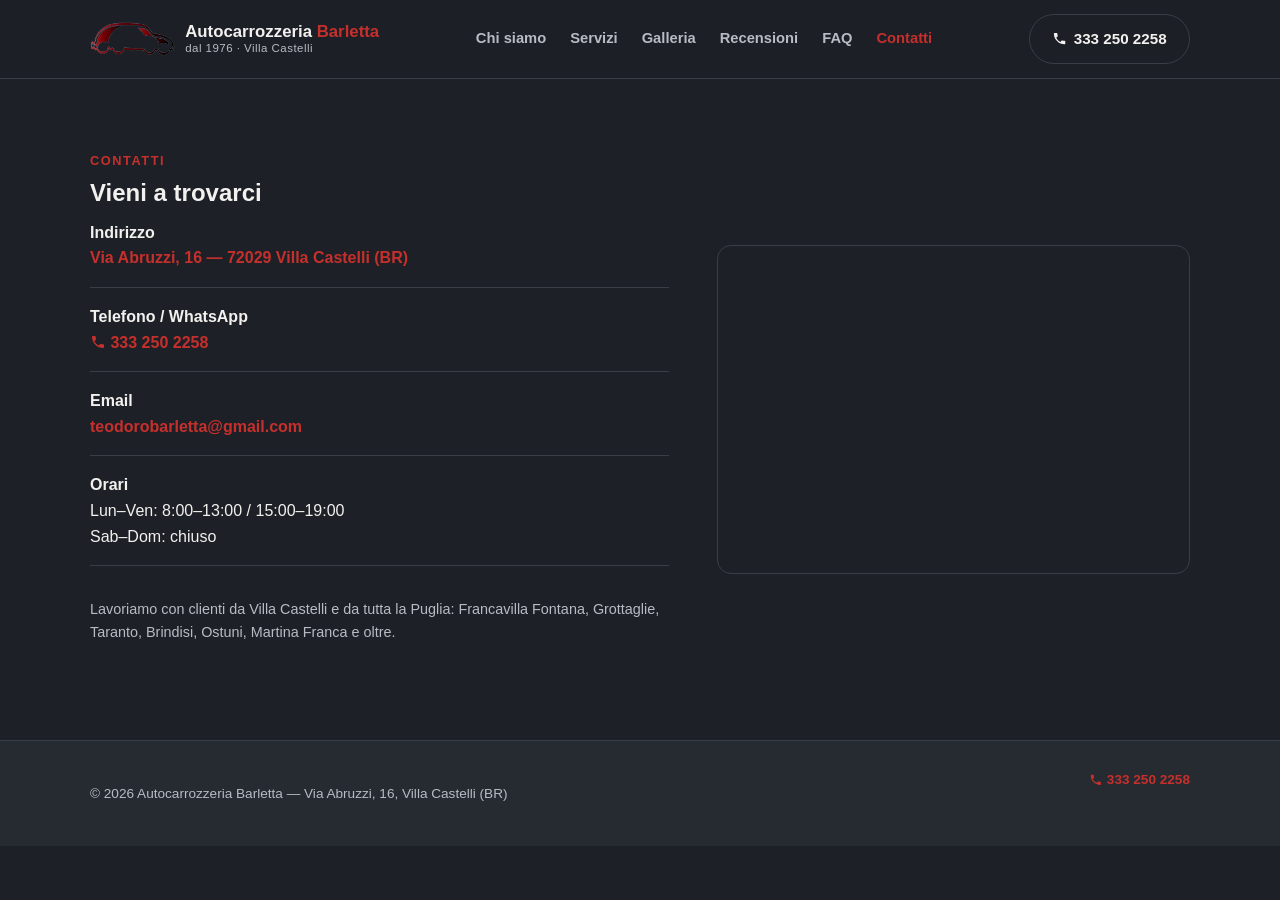
==== contatti.html @ fcb8b992 "Divide FAQ e Contatti in pagine separate, sostituisce l'arancione con rosso/navy del logo Accorcia l" ====
<!DOCTYPE html>
<html lang="it">
<head>
<!-- Google tag (gtag.js) -->
<script async src="https://www.googletagmanager.com/gtag/js?id=G-PMMYER9CR0"></script>
<script>
  window.dataLayer = window.dataLayer || [];
  function gtag(){dataLayer.push(arguments);}
  gtag('js', new Date());

  gtag('config', 'G-PMMYER9CR0');
</script>
<meta charset="UTF-8">
<meta name="viewport" content="width=device-width, initial-scale=1.0">
<title>Contatti | Autocarrozzeria Barletta</title>
<meta name="description" content="Indirizzo, telefono, WhatsApp, email e orari di Autocarrozzeria Barletta a Villa Castelli (BR). Vieni a trovarci o scrivici per un preventivo.">
<meta name="robots" content="index, follow">
<meta name="author" content="Autocarrozzeria Barletta">
<link rel="canonical" href="https://autocarrozzeriabarletta.github.io/contatti.html">

<!-- Geo / Local SEO -->
<meta name="geo.region" content="IT-BR">
<meta name="geo.placename" content="Villa Castelli">
<meta name="geo.position" content="40.585276;17.4766417">
<meta name="ICBM" content="40.585276, 17.4766417">

<!-- Open Graph -->
<meta property="og:type" content="website">
<meta property="og:locale" content="it_IT">
<meta property="og:title" content="Contatti | Autocarrozzeria Barletta">
<meta property="og:description" content="Indirizzo, telefono, WhatsApp, email e orari di Autocarrozzeria Barletta a Villa Castelli (BR).">
<meta property="og:url" content="https://autocarrozzeriabarletta.github.io/contatti.html">
<meta property="og:image" content="https://autocarrozzeriabarletta.github.io/assets/img/immagine-sfondo.webp">
<meta property="og:site_name" content="Autocarrozzeria Barletta">

<link rel="icon" href="assets/img/logo-icon.png">
<link rel="stylesheet" href="styles.css?v=3">
</head>
<body>

<header class="site-header">
  <div class="container header-inner">
    <a class="brand" href="index.html">
      <img class="brand-logo" src="assets/img/logo-icon.png" alt="Autocarrozzeria Barletta">
      <span class="brand-text">
        <span class="brand-name">Autocarrozzeria <strong>Barletta</strong></span>
        <span class="brand-tag">dal 1976 &middot; Villa Castelli</span>
      </span>
    </a>

    <nav class="main-nav" id="main-nav">
      <a href="index.html#chi-siamo">Chi siamo</a>
      <a href="index.html#servizi">Servizi</a>
      <a href="index.html#galleria">Galleria</a>
      <a href="index.html#recensioni">Recensioni</a>
      <a href="faq.html">FAQ</a>
      <a href="contatti.html" aria-current="page">Contatti</a>
    </nav>

    <div class="header-actions">
      <a class="btn btn-ghost header-call" href="tel:+393332502258"><svg class="icon-phone" viewBox="0 0 24 24" width="1em" height="1em" fill="currentColor" aria-hidden="true"><path d="M6.62 10.79c1.44 2.83 3.76 5.14 6.59 6.59l2.2-2.2c.27-.27.67-.36 1.02-.24 1.12.37 2.33.57 3.57.57.55 0 1 .45 1 1V20c0 .55-.45 1-1 1-9.39 0-17-7.61-17-17 0-.55.45-1 1-1h3.5c.55 0 1 .45 1 1 0 1.25.2 2.45.57 3.57.11.35.03.74-.25 1.02l-2.2 2.2z"/></svg> 333 250 2258</a>
      <button class="nav-toggle" id="nav-toggle" aria-label="Apri menu" aria-expanded="false">
        <span></span><span></span><span></span>
      </button>
    </div>
  </div>
</header>

<main>

  <!-- CONTATTI -->
  <section class="section" id="contatti">
    <div class="container two-col">
      <div class="col-text">
        <p class="kicker">Contatti</p>
        <h1>Vieni a trovarci</h1>
        <ul class="contact-list">
          <li><strong>Indirizzo</strong><br><a href="https://www.google.com/maps/dir/?api=1&amp;destination=Autocarrozzeria+Barletta,+Via+Abruzzi+16,+72029+Villa+Castelli+BR" target="_blank" rel="noopener">Via Abruzzi, 16 &mdash; 72029 Villa Castelli (BR)</a></li>
          <li><strong>Telefono / WhatsApp</strong><br><a href="tel:+393332502258"><svg class="icon-phone" viewBox="0 0 24 24" width="1em" height="1em" fill="currentColor" aria-hidden="true"><path d="M6.62 10.79c1.44 2.83 3.76 5.14 6.59 6.59l2.2-2.2c.27-.27.67-.36 1.02-.24 1.12.37 2.33.57 3.57.57.55 0 1 .45 1 1V20c0 .55-.45 1-1 1-9.39 0-17-7.61-17-17 0-.55.45-1 1-1h3.5c.55 0 1 .45 1 1 0 1.25.2 2.45.57 3.57.11.35.03.74-.25 1.02l-2.2 2.2z"/></svg> 333 250 2258</a></li>
          <li><strong>Email</strong><br><a href="mailto:teodorobarletta@gmail.com">teodorobarletta@gmail.com</a></li>
          <li><strong>Orari</strong><br>
            Lun&ndash;Ven: 8:00&ndash;13:00 / 15:00&ndash;19:00<br>
            Sab&ndash;Dom: chiuso
          </li>
        </ul>
        <p class="service-area">Lavoriamo con clienti da Villa Castelli e da tutta la Puglia: Francavilla Fontana, Grottaglie, Taranto, Brindisi, Ostuni, Martina Franca e oltre.</p>
      </div>
      <div class="col-media map-wrap">
        <iframe
          title="Mappa Autocarrozzeria Barletta"
          src="https://www.google.com/maps?q=Autocarrozzeria+Barletta,+Via+Abruzzi+16,+72029+Villa+Castelli+BR&output=embed"
          loading="lazy"
          referrerpolicy="no-referrer-when-downgrade">
        </iframe>
      </div>
    </div>
  </section>

</main>

<footer class="site-footer">
  <div class="container footer-inner">
    <p>&copy; <span id="year"></span> Autocarrozzeria Barletta &mdash; Via Abruzzi, 16, Villa Castelli (BR)</p>
    <a href="tel:+393332502258"><svg class="icon-phone" viewBox="0 0 24 24" width="1em" height="1em" fill="currentColor" aria-hidden="true"><path d="M6.62 10.79c1.44 2.83 3.76 5.14 6.59 6.59l2.2-2.2c.27-.27.67-.36 1.02-.24 1.12.37 2.33.57 3.57.57.55 0 1 .45 1 1V20c0 .55-.45 1-1 1-9.39 0-17-7.61-17-17 0-.55.45-1 1-1h3.5c.55 0 1 .45 1 1 0 1.25.2 2.45.57 3.57.11.35.03.74-.25 1.02l-2.2 2.2z"/></svg> 333 250 2258</a>
  </div>
</footer>

<a class="whatsapp-fab" href="https://wa.me/393332502258?text=Ciao%2C%20vorrei%20informazioni%20e%20un%20preventivo" target="_blank" rel="noopener" aria-label="Scrivi su WhatsApp">WA</a>

<script src="script.js?v=1"></script>
</body>
</html>
---- styles.css ----
:root {
  --bg: #1d2026;
  --bg-alt: #262a31;
  --card: #2c313a;
  --text: #f2f1ee;
  --text-muted: #b7bcc4;
  --accent: #c6302c;
  --accent-2: #ff7a63;
  --accent-navy: #16234a;
  --border: #383e48;
  --radius: 14px;
  --max-width: 1140px;
}

* { box-sizing: border-box; }

html { scroll-behavior: smooth; }

body {
  margin: 0;
  font-family: -apple-system, BlinkMacSystemFont, "Segoe UI", Roboto, Helvetica, Arial, sans-serif;
  background: var(--bg);
  color: var(--text);
  line-height: 1.6;
}

img, video { max-width: 100%; display: block; }

a { color: inherit; }

.container {
  max-width: var(--max-width);
  margin: 0 auto;
  padding: 0 1.25rem;
}

.kicker {
  text-transform: uppercase;
  letter-spacing: 0.12em;
  font-size: 0.8rem;
  font-weight: 700;
  color: var(--accent);
  margin: 0 0 0.5rem;
}

.center { text-align: center; }

h1, h2, h3 { font-weight: 800; line-height: 1.2; margin: 0 0 0.75rem; }
h2 { font-size: clamp(1.6rem, 3.5vw, 2.3rem); }
h3 { font-size: 1.15rem; }

p { color: var(--text-muted); }

.section-sub { max-width: 560px; margin: 0 auto 2.5rem; }

/* HEADER */
.site-header {
  position: sticky;
  top: 0;
  z-index: 50;
  background: rgba(29, 32, 38, 0.9);
  backdrop-filter: blur(8px);
  border-bottom: 1px solid var(--border);
}

.header-inner {
  display: flex;
  align-items: center;
  justify-content: space-between;
  gap: 1rem;
  padding: 0.85rem 1.25rem;
}

.brand {
  display: flex;
  align-items: center;
  gap: 0.65rem;
  text-decoration: none;
  color: var(--text);
  line-height: 1.15;
}
.brand-logo {
  height: 34px;
  width: auto;
}
.brand-text {
  display: flex;
  flex-direction: column;
}
.brand-name { font-weight: 700; font-size: 1.05rem; }
.brand-name strong { color: var(--accent); }
.brand-tag { font-size: 0.72rem; color: var(--text-muted); letter-spacing: 0.04em; }

.main-nav {
  display: flex;
  gap: 1.5rem;
}
.main-nav a {
  text-decoration: none;
  font-size: 0.92rem;
  font-weight: 600;
  color: var(--text-muted);
}
.main-nav a:hover,
.main-nav a[aria-current="page"] { color: var(--accent); }

.header-actions { display: flex; align-items: center; gap: 0.75rem; }

.header-actions .header-call {
  display: none;
}
@media (min-width: 1024px) {
  .header-actions .header-call { display: inline-flex; }
}

.nav-toggle {
  display: none;
  flex-direction: column;
  justify-content: center;
  gap: 5px;
  width: 40px;
  height: 40px;
  background: transparent;
  border: 1px solid var(--border);
  border-radius: 8px;
  cursor: pointer;
}
.nav-toggle span {
  display: block;
  height: 2px;
  width: 20px;
  margin: 0 auto;
  background: var(--text);
}

/* BUTTONS */
.btn {
  display: inline-flex;
  align-items: center;
  gap: 0.4rem;
  padding: 0.75rem 1.4rem;
  border-radius: 999px;
  font-weight: 700;
  font-size: 0.95rem;
  text-decoration: none;
  border: 1px solid transparent;
  cursor: pointer;
  transition: transform 0.15s ease, opacity 0.15s ease;
}
.btn:hover { transform: translateY(-1px); }

.icon-phone {
  vertical-align: -0.15em;
  flex-shrink: 0;
}

.btn-primary {
  background: linear-gradient(135deg, var(--accent), var(--accent-2));
  color: #fff5f2;
}
.btn-ghost {
  background: transparent;
  border-color: var(--border);
  color: var(--text);
}
.btn-whatsapp {
  background: #25d366;
  color: #06210f;
}

/* HERO */
.hero {
  position: relative;
  min-height: 88vh;
  display: flex;
  align-items: center;
  overflow: hidden;
}
.hero-media {
  position: absolute;
  inset: 0;
  z-index: 0;
}
.hero-media img,
.hero-media video {
  width: 100%;
  height: 100%;
  object-fit: cover;
  object-position: 50% 50%;
}
.hero-overlay {
  position: absolute;
  inset: 0;
  background: linear-gradient(180deg, rgba(24,26,31,0.65) 0%, rgba(24,26,31,0.8) 55%, rgba(24,26,31,0.92) 100%);
}
.hero-content {
  position: relative;
  z-index: 1;
  padding-top: 4rem;
  padding-bottom: 4rem;
  max-width: 720px;
  margin: 0 auto;
  text-align: center;
}
.eyelash {
  color: var(--accent-2);
  font-weight: 700;
  letter-spacing: 0.06em;
  text-transform: uppercase;
  font-size: 0.85rem;
  margin-bottom: 0.75rem;
}
.hero h1 {
  font-size: clamp(2.1rem, 5vw, 3.4rem);
  margin-bottom: 1rem;
}
.hero-sub {
  font-size: 1.05rem;
  max-width: 540px;
  margin: 0 auto 1.75rem;
}
.hero-cta { display: flex; flex-wrap: wrap; justify-content: center; gap: 0.9rem; margin-bottom: 1.5rem; }
.hero-rating { font-size: 0.95rem; color: var(--accent-2); }
.hero-rating strong { color: var(--text); }

@keyframes heroFadeUp {
  from { opacity: 0; transform: translateY(18px); }
  to { opacity: 1; transform: translateY(0); }
}
.hero-content .eyelash,
.hero-content h1 .reveal-word,
.hero-content .hero-sub,
.hero-content .hero-cta,
.hero-content .hero-rating {
  opacity: 0;
  animation: heroFadeUp 0.8s ease forwards;
}
.hero-content h1 .reveal-word { display: inline-block; }
.hero-content .eyelash { animation-delay: 0.1s; }
.hero-content h1 .reveal-word:nth-child(1) { animation-delay: 0.35s; }
.hero-content h1 .reveal-word:nth-child(2) { animation-delay: 1s; }
.hero-content h1 .reveal-word:nth-child(3) { animation-delay: 1.65s; }
.hero-content .hero-sub { animation-delay: 2.4s; }
.hero-content .hero-cta { animation-delay: 2.7s; }
.hero-content .hero-rating { animation-delay: 3s; }

@media (prefers-reduced-motion: reduce) {
  .hero-content .eyelash,
  .hero-content h1 .reveal-word,
  .hero-content .hero-sub,
  .hero-content .hero-cta,
  .hero-content .hero-rating {
    opacity: 1;
    animation: none;
  }
}

/* STATS STRIP */
.stats-strip {
  background: var(--bg-alt);
  border-bottom: 1px solid var(--border);
  padding: 2rem 0;
}
.stats-inner {
  display: flex;
  justify-content: center;
  gap: clamp(2rem, 8vw, 5rem);
  flex-wrap: wrap;
  text-align: center;
}
.stat strong {
  display: block;
  font-size: 1.9rem;
  font-weight: 800;
  color: var(--accent-2);
  line-height: 1.2;
}
.stat span {
  font-size: 0.85rem;
  color: var(--text-muted);
}

/* SECTIONS */
.section { padding: 4.5rem 0; }
.section-alt { background: var(--bg-alt); }

.two-col {
  display: grid;
  grid-template-columns: 1.1fr 0.9fr;
  gap: 3rem;
  align-items: center;
}
.col-media img {
  border-radius: var(--radius);
  border: 1px solid var(--border);
}

blockquote {
  margin: 1.25rem 0;
  padding: 1rem 1.25rem;
  border-left: 3px solid var(--accent);
  background: var(--card);
  border-radius: 0 10px 10px 0;
  font-style: italic;
  color: var(--text);
}

/* CARDS */
.cards-grid {
  display: grid;
  grid-template-columns: repeat(4, 1fr);
  gap: 1.25rem;
  margin-top: 2rem;
}
.card {
  background: var(--card);
  border: 1px solid var(--border);
  border-radius: var(--radius);
  padding: 1.5rem;
}
.card h3 { color: var(--accent-2); }
.card p { margin: 0; font-size: 0.92rem; }

.cards-grid .card {
  opacity: 0;
  transform: translateY(20px);
  transition: opacity 1.5s ease, transform 1.5s ease;
}
.cards-grid.in-view .card {
  opacity: 1;
  transform: translateY(0);
}
.cards-grid .card:nth-child(1) { transition-delay: 0s; }
.cards-grid .card:nth-child(2) { transition-delay: 0.4s; }
.cards-grid .card:nth-child(3) { transition-delay: 0.8s; }
.cards-grid .card:nth-child(4) { transition-delay: 1.2s; }
.cards-grid .card:nth-child(5) { transition-delay: 1.6s; }
.cards-grid .card:nth-child(6) { transition-delay: 2s; }
.cards-grid .card:nth-child(7) { transition-delay: 2.4s; }
.cards-grid .card:nth-child(8) { transition-delay: 2.8s; }

@media (prefers-reduced-motion: reduce) {
  .cards-grid .card {
    opacity: 1;
    transform: none;
    transition: none;
  }
}

/* GALLERY */
.gallery-grid {
  display: grid;
  grid-template-columns: repeat(3, 1fr);
  gap: 1.25rem;
  margin-top: 2rem;
}
.gallery-item {
  margin: 0;
  background: var(--card);
  border: 1px solid var(--border);
  border-radius: var(--radius);
  overflow: hidden;
}
.gallery-item img, .gallery-item video { width: 100%; aspect-ratio: 4/3; object-fit: cover; background: #000; }
.gallery-item img.fit-contain { object-fit: contain; }
.gallery-item figcaption {
  padding: 0.85rem 1rem;
  font-size: 0.85rem;
  color: var(--text-muted);
}

/* REVIEWS */
.rating-badge {
  display: flex;
  justify-content: center;
  align-items: center;
  gap: 0.6rem;
  margin: 1.25rem 0 2rem;
  font-size: 1rem;
}
.stars { color: var(--accent-2); letter-spacing: 0.05em; }
.reviews-grid {
  display: grid;
  grid-template-columns: repeat(2, 1fr);
  gap: 1.25rem;
}
.review {
  margin: 0;
  background: var(--card);
  border: 1px solid var(--border);
  border-radius: var(--radius);
  padding: 1.5rem;
}
.review p { color: var(--text); font-style: italic; margin: 0 0 0.75rem; }
.review cite { font-size: 0.85rem; color: var(--text-muted); font-style: normal; }
.reviews-link { margin-top: 1.75rem; }
.reviews-link a { color: var(--accent); text-decoration: none; font-weight: 600; }

/* FAQ */
.faq-list {
  max-width: 720px;
  margin: 2rem auto 0;
  display: flex;
  flex-direction: column;
  gap: 0.75rem;
}
.faq-item {
  background: var(--card);
  border: 1px solid var(--border);
  border-radius: var(--radius);
  padding: 1.1rem 1.4rem;
}
.faq-item summary {
  cursor: pointer;
  font-weight: 700;
  color: var(--text);
  list-style: none;
  display: flex;
  align-items: center;
  justify-content: space-between;
  gap: 1rem;
}
.faq-item summary::-webkit-details-marker { display: none; }
.faq-item summary::after {
  content: "+";
  color: var(--accent);
  font-size: 1.3rem;
  font-weight: 800;
  flex-shrink: 0;
}
.faq-item[open] summary::after { content: "\2212"; }
.faq-item p {
  margin: 0.85rem 0 0;
  font-size: 0.95rem;
}

/* CONTACT */
.contact-list { list-style: none; padding: 0; margin: 0 0 2rem; }
.contact-list li {
  padding: 1rem 0;
  border-bottom: 1px solid var(--border);
}
.contact-list li:first-child { padding-top: 0; }
.contact-list a { color: var(--accent); text-decoration: none; font-weight: 600; }
.service-area { font-size: 0.9rem; margin-bottom: 1.5rem; }
.contact-cta { display: flex; gap: 0.9rem; flex-wrap: wrap; }

.map-wrap {
  border-radius: var(--radius);
  overflow: hidden;
  border: 1px solid var(--border);
  min-height: 320px;
}
.map-wrap iframe {
  width: 100%;
  height: 100%;
  min-height: 320px;
  border: 0;
}

/* CTA BANNER */
.cta-banner {
  padding: 4rem 0;
  text-align: center;
  background: linear-gradient(135deg, #2a0a0a, var(--accent-navy));
  border-top: 1px solid var(--border);
  border-bottom: 1px solid var(--border);
}
.cta-banner h2 {
  color: var(--accent-2);
  max-width: 700px;
  margin: 0 auto 1.75rem;
}
.hero-cta.center { justify-content: center; }

/* FOOTER */
.site-footer {
  border-top: 1px solid var(--border);
  padding: 1.75rem 0;
  background: var(--bg-alt);
}
.footer-inner {
  display: flex;
  justify-content: space-between;
  flex-wrap: wrap;
  gap: 0.5rem;
  font-size: 0.85rem;
  color: var(--text-muted);
}
.footer-inner a { color: var(--accent); text-decoration: none; font-weight: 600; }

/* WHATSAPP FAB */
.whatsapp-fab {
  position: fixed;
  bottom: 1.25rem;
  right: 1.25rem;
  z-index: 60;
  width: 56px;
  height: 56px;
  border-radius: 50%;
  background: #25d366;
  color: #06210f;
  display: none;
  align-items: center;
  justify-content: center;
  font-weight: 800;
  font-size: 0.8rem;
  text-decoration: none;
  box-shadow: 0 8px 20px rgba(0,0,0,0.35);
}

/* RESPONSIVE */
@media (max-width: 900px) {
  .cards-grid { grid-template-columns: repeat(2, 1fr); }
  .gallery-grid { grid-template-columns: repeat(2, 1fr); }
  .reviews-grid { grid-template-columns: 1fr; }
  .two-col { grid-template-columns: 1fr; }
  .col-media { order: -1; }
}

@media (max-width: 720px) {
  .main-nav {
    position: fixed;
    top: 64px;
    left: 0;
    right: 0;
    background: var(--bg);
    border-bottom: 1px solid var(--border);
    flex-direction: column;
    padding: 1rem 1.25rem 1.5rem;
    gap: 0.25rem;
    transform: translateY(-130%);
    transition: transform 0.25s ease;
  }
  .main-nav.open { transform: translateY(0); }
  .main-nav a { padding: 0.6rem 0; border-bottom: 1px solid var(--border); }
  .nav-toggle { display: flex; }
  .cards-grid { grid-template-columns: 1fr 1fr; }
  .gallery-grid { grid-template-columns: 1fr; }
  .hero { min-height: 0; }
  .hero-content { padding-top: 3rem; padding-bottom: 3rem; }
  .whatsapp-fab { display: flex; }
}

@media (max-width: 480px) {
  .cards-grid { grid-template-columns: 1fr; }
  .hero-cta { flex-direction: column; align-items: stretch; }
  .hero-cta .btn { justify-content: center; }
}
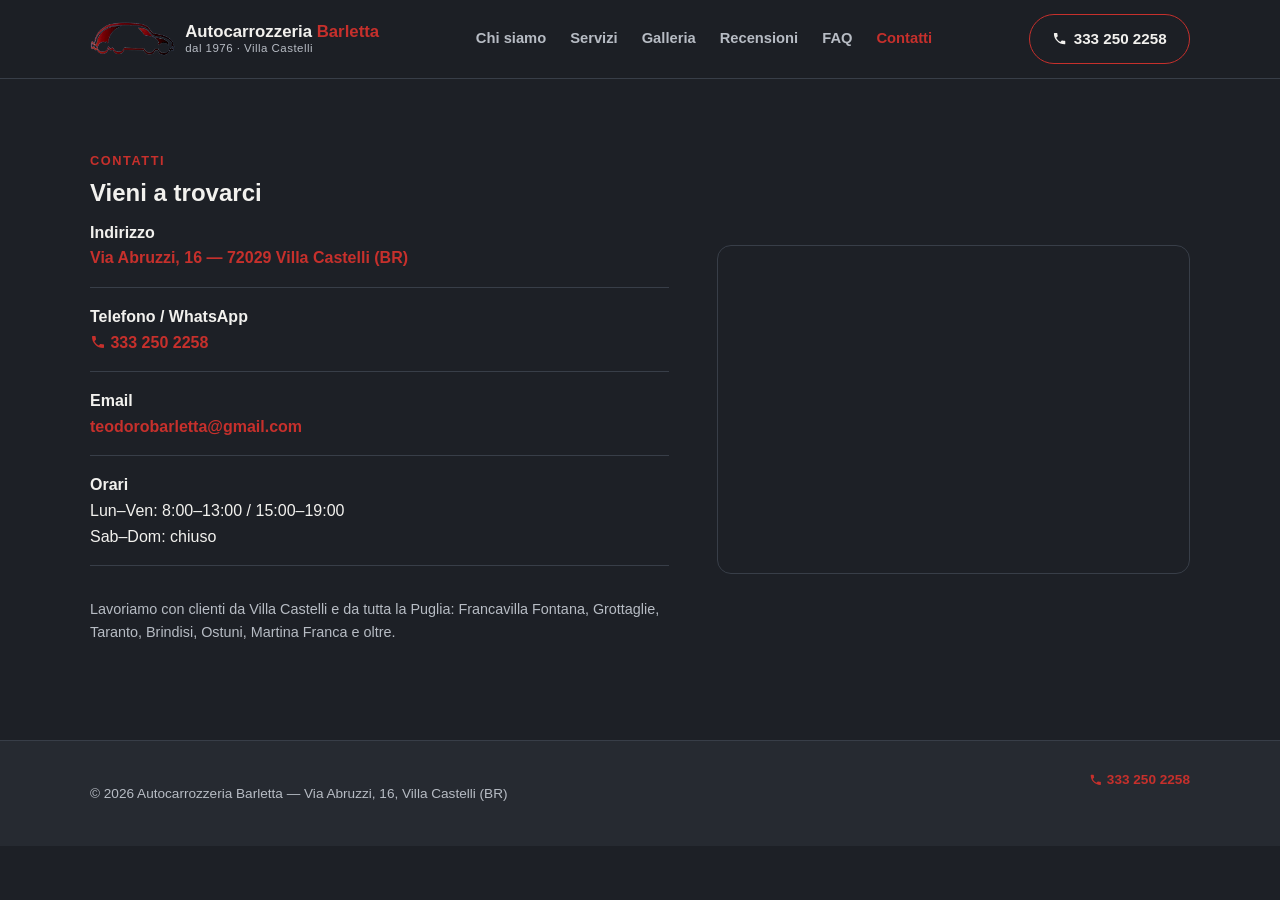
==== commit d05efee1: "Amplia i dati strutturati e traccia i click sui contatti Il markup JSON-LD aveva già indirizzo, tele" ====
--- a/contatti.html
+++ b/contatti.html
@@ -34,7 +34,7 @@
 <meta property="og:site_name" content="Autocarrozzeria Barletta">
 
 <link rel="icon" href="assets/img/logo-icon.png">
-<link rel="stylesheet" href="styles.css?v=3">
+<link rel="stylesheet" href="styles.css?v=6">
 </head>
 <body>
 
@@ -105,8 +105,6 @@
   </div>
 </footer>
 
-<a class="whatsapp-fab" href="https://wa.me/393332502258?text=Ciao%2C%20vorrei%20informazioni%20e%20un%20preventivo" target="_blank" rel="noopener" aria-label="Scrivi su WhatsApp">WA</a>
-
-<script src="script.js?v=1"></script>
+<script src="script.js?v=5"></script>
 </body>
 </html>
--- a/styles.css
+++ b/styles.css
@@ -108,7 +108,10 @@
 
 .header-actions .header-call {
   display: none;
-}
+  border-color: var(--accent);
+  color: var(--text);
+}
+.header-actions .header-call:hover { background: var(--accent); }
 @media (min-width: 1024px) {
   .header-actions .header-call { display: inline-flex; }
 }
@@ -363,6 +366,37 @@
 }
 .gallery-item img, .gallery-item video { width: 100%; aspect-ratio: 4/3; object-fit: cover; background: #000; }
 .gallery-item img.fit-contain { object-fit: contain; }
+.video-wrap { position: relative; }
+.video-play-btn {
+  position: absolute;
+  inset: 0;
+  margin: auto;
+  width: 56px;
+  height: 56px;
+  border-radius: 50%;
+  border: none;
+  background: var(--accent);
+  box-shadow: 0 4px 14px rgba(0, 0, 0, 0.45);
+  color: #fff;
+  display: flex;
+  align-items: center;
+  justify-content: center;
+  padding-left: 3px;
+  cursor: pointer;
+  transition: background 0.15s ease, transform 0.15s ease;
+}
+.video-play-btn:hover { background: var(--accent-2); transform: scale(1.05); }
+.video-play-btn[hidden] { display: none; }
+
+.hero-play-btn {
+  inset: auto;
+  bottom: 1.5rem;
+  right: 1.5rem;
+  margin: 0;
+  width: 64px;
+  height: 64px;
+  z-index: 2;
+}
 .gallery-item figcaption {
   padding: 0.85rem 1rem;
   font-size: 0.85rem;
@@ -488,26 +522,6 @@
   color: var(--text-muted);
 }
 .footer-inner a { color: var(--accent); text-decoration: none; font-weight: 600; }
-
-/* WHATSAPP FAB */
-.whatsapp-fab {
-  position: fixed;
-  bottom: 1.25rem;
-  right: 1.25rem;
-  z-index: 60;
-  width: 56px;
-  height: 56px;
-  border-radius: 50%;
-  background: #25d366;
-  color: #06210f;
-  display: none;
-  align-items: center;
-  justify-content: center;
-  font-weight: 800;
-  font-size: 0.8rem;
-  text-decoration: none;
-  box-shadow: 0 8px 20px rgba(0,0,0,0.35);
-}
 
 /* RESPONSIVE */
 @media (max-width: 900px) {
@@ -539,7 +553,7 @@
   .gallery-grid { grid-template-columns: 1fr; }
   .hero { min-height: 0; }
   .hero-content { padding-top: 3rem; padding-bottom: 3rem; }
-  .whatsapp-fab { display: flex; }
+  .gallery-item .video-play-btn { display: none; }
 }
 
 @media (max-width: 480px) {
